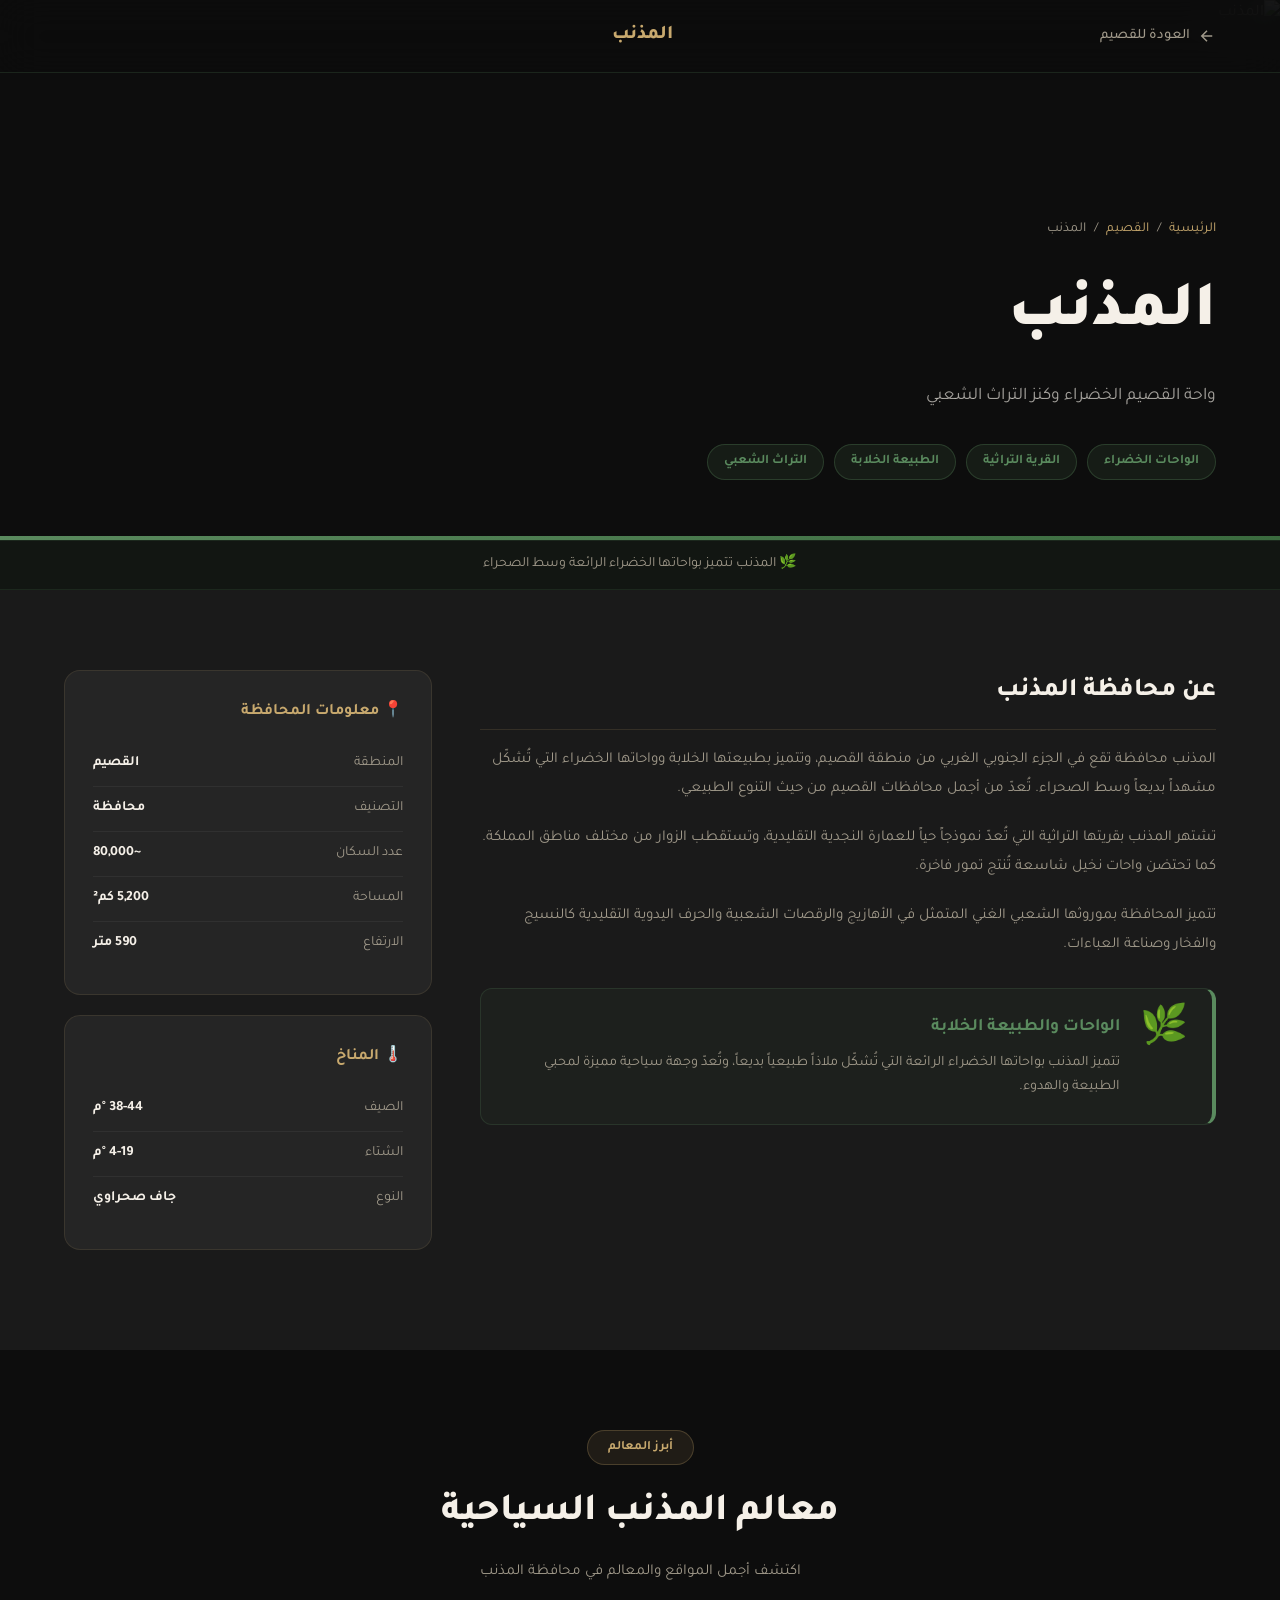
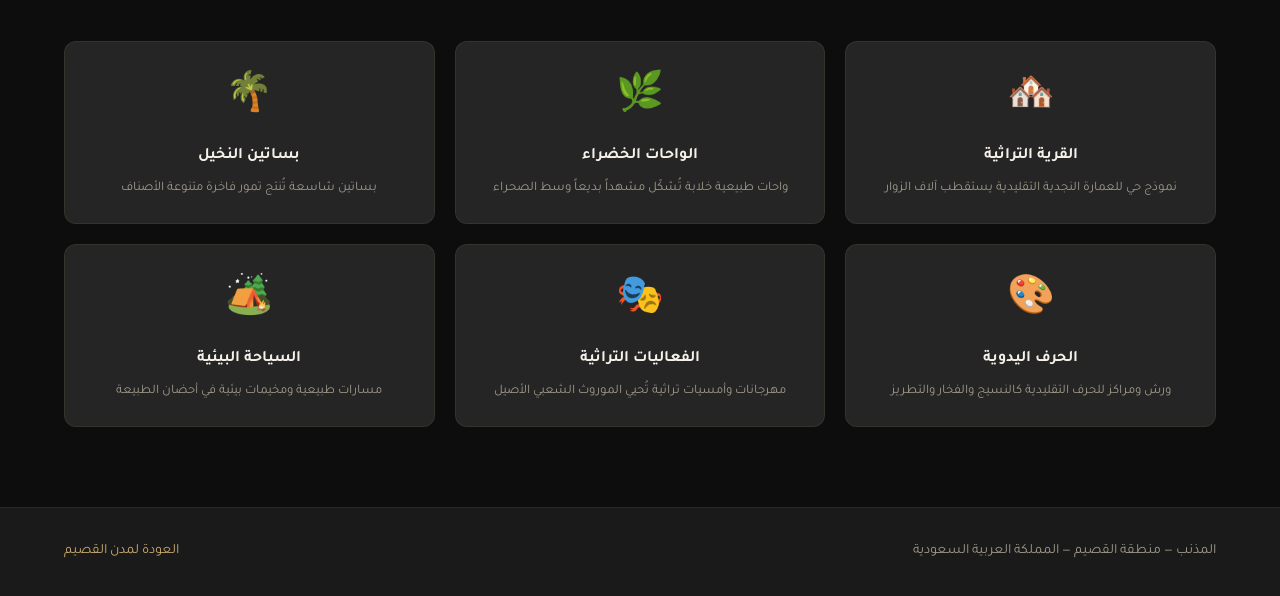
==== almithnab.html @ 9f779dbe "Add files via upload" ====
<!DOCTYPE html>
<html lang="ar" dir="rtl">
<head>
    <meta charset="UTF-8">
    <meta name="viewport" content="width=device-width, initial-scale=1.0">
    <title>المذنب - واحة القصيم الخضراء</title>
    <link rel="stylesheet" href="qassim.css">
    <link rel="stylesheet" href="almithnab.css">
    <link href="https://fonts.googleapis.com/css2?family=Tajawal:wght@300;400;500;700;800;900&display=swap" rel="stylesheet">
</head>
<body>

    <!-- Header -->
    <header class="site-header">
        <div class="header-content">
            <a href="index.html" class="back-btn">
                <svg viewBox="0 0 24 24" fill="none" stroke="currentColor" stroke-width="2">
                    <path d="M5 12h14M12 5l7 7-7 7"/>
                </svg>
                العودة للقصيم
            </a>
            <div class="logo-text">
                <h1>المذنب</h1>
            </div>
            <div class="header-spacer"></div>
        </div>
    </header>

    <!-- Hero -->
    <section class="city-hero">
        <div class="hero-bg">
            <img src="../images/almithnab.jpg" alt="المذنب">
            <div class="hero-overlay"></div>
        </div>
        <div class="city-hero-content">
            <div class="breadcrumb">
                <a href="../index.html">الرئيسية</a>
                <span>/</span>
                <a href="index.html">القصيم</a>
                <span>/</span>
                <span>المذنب</span>
            </div>
            <h2>المذنب</h2>
            <p class="subtitle">واحة القصيم الخضراء وكنز التراث الشعبي</p>
            <div class="city-tags">
                <span class="city-tag-item">الواحات الخضراء</span>
                <span class="city-tag-item">القرية التراثية</span>
                <span class="city-tag-item">الطبيعة الخلابة</span>
                <span class="city-tag-item">التراث الشعبي</span>
            </div>
        </div>
    </section>

    <!-- محتوى المدينة -->
    <section class="city-content">
        <div class="container">
            <div class="content-grid">
                <div class="content-main">
                    <h3>عن محافظة المذنب</h3>
                    <p>المذنب محافظة تقع في الجزء الجنوبي الغربي من منطقة القصيم، وتتميز بطبيعتها الخلابة وواحاتها الخضراء التي تُشكّل مشهداً بديعاً وسط الصحراء. تُعدّ من أجمل محافظات القصيم من حيث التنوع الطبيعي.</p>
                    <p>تشتهر المذنب بقريتها التراثية التي تُعدّ نموذجاً حياً للعمارة النجدية التقليدية، وتستقطب الزوار من مختلف مناطق المملكة. كما تحتضن واحات نخيل شاسعة تُنتج تمور فاخرة.</p>
                    <p>تتميز المحافظة بموروثها الشعبي الغني المتمثل في الأهازيج والرقصات الشعبية والحرف اليدوية التقليدية كالنسيج والفخار وصناعة العباءات.</p>

                    <div class="highlight-box">
                        <div class="highlight-icon">🌿</div>
                        <div>
                            <h4>الواحات والطبيعة الخلابة</h4>
                            <p>تتميز المذنب بواحاتها الخضراء الرائعة التي تُشكّل ملاذاً طبيعياً بديعاً، وتُعدّ وجهة سياحية مميزة لمحبي الطبيعة والهدوء.</p>
                        </div>
                    </div>
                </div>

                <div class="content-sidebar">
                    <div class="info-card">
                        <h4>📍 معلومات المحافظة</h4>
                        <div class="info-row">
                            <span class="label">المنطقة</span>
                            <span class="value">القصيم</span>
                        </div>
                        <div class="info-row">
                            <span class="label">التصنيف</span>
                            <span class="value">محافظة</span>
                        </div>
                        <div class="info-row">
                            <span class="label">عدد السكان</span>
                            <span class="value">~80,000</span>
                        </div>
                        <div class="info-row">
                            <span class="label">المساحة</span>
                            <span class="value">5,200 كم²</span>
                        </div>
                        <div class="info-row">
                            <span class="label">الارتفاع</span>
                            <span class="value">590 متر</span>
                        </div>
                    </div>

                    <div class="info-card">
                        <h4>🌡️ المناخ</h4>
                        <div class="info-row">
                            <span class="label">الصيف</span>
                            <span class="value">38-44 °م</span>
                        </div>
                        <div class="info-row">
                            <span class="label">الشتاء</span>
                            <span class="value">4-19 °م</span>
                        </div>
                        <div class="info-row">
                            <span class="label">النوع</span>
                            <span class="value">جاف صحراوي</span>
                        </div>
                    </div>
                </div>
            </div>
        </div>
    </section>

    <!-- المعالم -->
    <section class="landmarks-section">
        <div class="container">
            <div class="section-header">
                <span class="tag">أبرز المعالم</span>
                <h3>معالم المذنب السياحية</h3>
                <p>اكتشف أجمل المواقع والمعالم في محافظة المذنب</p>
            </div>
            <div class="landmarks-grid">
                <div class="landmark-card">
                    <div class="landmark-icon">🏘️</div>
                    <h5>القرية التراثية</h5>
                    <p>نموذج حي للعمارة النجدية التقليدية يستقطب آلاف الزوار</p>
                </div>
                <div class="landmark-card">
                    <div class="landmark-icon">🌿</div>
                    <h5>الواحات الخضراء</h5>
                    <p>واحات طبيعية خلابة تُشكّل مشهداً بديعاً وسط الصحراء</p>
                </div>
                <div class="landmark-card">
                    <div class="landmark-icon">🌴</div>
                    <h5>بساتين النخيل</h5>
                    <p>بساتين شاسعة تُنتج تمور فاخرة متنوعة الأصناف</p>
                </div>
                <div class="landmark-card">
                    <div class="landmark-icon">🎨</div>
                    <h5>الحرف اليدوية</h5>
                    <p>ورش ومراكز للحرف التقليدية كالنسيج والفخار والتطريز</p>
                </div>
                <div class="landmark-card">
                    <div class="landmark-icon">🎭</div>
                    <h5>الفعاليات التراثية</h5>
                    <p>مهرجانات وأمسيات تراثية تُحيي الموروث الشعبي الأصيل</p>
                </div>
                <div class="landmark-card">
                    <div class="landmark-icon">🏕️</div>
                    <h5>السياحة البيئية</h5>
                    <p>مسارات طبيعية ومخيمات بيئية في أحضان الطبيعة</p>
                </div>
            </div>
        </div>
    </section>

    <!-- Footer -->
    <footer class="page-footer">
        <div class="container">
            <p>المذنب &mdash; منطقة القصيم &mdash; المملكة العربية السعودية</p>
            <a href="index.html">العودة لمدن القصيم</a>
        </div>
    </footer>

    <script src="almithnab.js"></script>
</body>
</html>
---- qassim.css ----
/* ===== المتغيرات والأساسيات ===== */
@import url('https://fonts.googleapis.com/css2?family=Tajawal:wght@300;400;500;700;800;900&display=swap');

:root {
    --gold: #c8a96e;
    --gold-light: #e8c98e;
    --gold-dark: #a07840;
    --dark: #0d0d0d;
    --dark-2: #1a1a1a;
    --dark-3: #252525;
    --dark-4: #2e2e2e;
    --text-light: #f5f0e8;
    --text-muted: #a0998a;
    --green: #4a7c59;
    --green-light: #6aad7e;
    --white: #ffffff;
    --shadow: 0 20px 60px rgba(0,0,0,0.4);
    --radius: 16px;
    --transition: all 0.4s cubic-bezier(0.25, 0.8, 0.25, 1);
}

*, *::before, *::after { margin: 0; padding: 0; box-sizing: border-box; }
html { scroll-behavior: smooth; }

body {
    font-family: 'Tajawal', sans-serif;
    background-color: var(--dark);
    color: var(--text-light);
    direction: rtl;
    overflow-x: hidden;
    line-height: 1.7;
}

a { text-decoration: none; color: inherit; }
img { max-width: 100%; display: block; }
.container { max-width: 1200px; margin: 0 auto; padding: 0 24px; }

/* ===== الهيدر ===== */
.site-header {
    position: fixed;
    top: 0; right: 0; left: 0;
    z-index: 1000;
    background: rgba(13,13,13,0.92);
    backdrop-filter: blur(20px);
    border-bottom: 1px solid rgba(200,169,110,0.15);
}

.header-content {
    max-width: 1200px;
    margin: 0 auto;
    padding: 0 24px;
    display: flex;
    align-items: center;
    justify-content: space-between;
    height: 72px;
}

.back-btn {
    display: flex;
    align-items: center;
    gap: 8px;
    color: var(--text-muted);
    font-size: 0.9rem;
    font-weight: 500;
    transition: var(--transition);
}

.back-btn svg {
    width: 18px; height: 18px;
    transform: rotate(180deg);
}

.back-btn:hover { color: var(--gold); }

.logo-text h1 {
    font-size: 1.2rem;
    font-weight: 800;
    color: var(--gold);
}

.header-spacer { width: 120px; }

/* ===== هيرو المنطقة ===== */
.region-hero {
    position: relative;
    min-height: 70vh;
    display: flex;
    align-items: flex-end;
    padding-bottom: 60px;
    overflow: hidden;
}

.hero-bg {
    position: absolute;
    inset: 0;
}

.hero-bg img {
    width: 100%;
    height: 100%;
    object-fit: cover;
}

.hero-overlay {
    position: absolute;
    inset: 0;
    background: linear-gradient(to bottom, rgba(13,13,13,0.3) 0%, rgba(13,13,13,0.85) 100%);
}

.hero-content {
    position: relative;
    z-index: 1;
    max-width: 1200px;
    margin: 0 auto;
    padding: 80px 24px 0;
    width: 100%;
}

.breadcrumb {
    display: flex;
    align-items: center;
    gap: 8px;
    font-size: 0.85rem;
    color: var(--text-muted);
    margin-bottom: 20px;
}

.breadcrumb a { color: var(--gold); }
.breadcrumb a:hover { text-decoration: underline; }

.hero-content h2 {
    font-size: clamp(2.5rem, 5vw, 4rem);
    font-weight: 900;
    color: var(--text-light);
    margin-bottom: 16px;
    line-height: 1.2;
}

.hero-content p {
    font-size: 1.1rem;
    color: rgba(245,240,232,0.7);
    margin-bottom: 40px;
    max-width: 500px;
}

.hero-stats {
    display: flex;
    gap: 40px;
}

.hero-stat {
    display: flex;
    flex-direction: column;
    gap: 4px;
}

.hero-stat .num {
    font-size: 1.8rem;
    font-weight: 900;
    color: var(--gold);
    line-height: 1;
}

.hero-stat .label {
    font-size: 0.8rem;
    color: var(--text-muted);
}

/* ===== عن المنطقة ===== */
.about-region {
    padding: 80px 0;
    background: var(--dark-2);
}

.about-content {
    display: grid;
    grid-template-columns: 1fr 1fr;
    gap: 64px;
    align-items: start;
}

.tag {
    display: inline-block;
    background: rgba(200,169,110,0.1);
    border: 1px solid rgba(200,169,110,0.25);
    color: var(--gold);
    font-size: 0.8rem;
    font-weight: 600;
    padding: 6px 20px;
    border-radius: 50px;
    margin-bottom: 16px;
}

.about-text h3 {
    font-size: 1.8rem;
    font-weight: 800;
    color: var(--text-light);
    margin-bottom: 16px;
    line-height: 1.3;
}

.about-text p {
    font-size: 0.95rem;
    color: var(--text-muted);
    line-height: 1.9;
    margin-bottom: 16px;
}

.about-features {
    display: flex;
    flex-direction: column;
    gap: 20px;
}

.feature-item {
    display: flex;
    align-items: flex-start;
    gap: 16px;
    background: var(--dark-3);
    border: 1px solid rgba(200,169,110,0.1);
    border-radius: 12px;
    padding: 20px;
    transition: var(--transition);
}

.feature-item:hover {
    border-color: rgba(200,169,110,0.3);
    transform: translateX(-4px);
}

.feature-icon {
    font-size: 1.8rem;
    line-height: 1;
    flex-shrink: 0;
}

.feature-item h4 {
    font-size: 1rem;
    font-weight: 700;
    color: var(--text-light);
    margin-bottom: 4px;
}

.feature-item p {
    font-size: 0.85rem;
    color: var(--text-muted);
}

/* ===== قسم المدن ===== */
.cities-section {
    padding: 80px 0;
    background: var(--dark);
}

.section-header {
    text-align: center;
    margin-bottom: 56px;
}

.section-header h3 {
    font-size: clamp(1.6rem, 3vw, 2.4rem);
    font-weight: 800;
    color: var(--text-light);
    margin-bottom: 12px;
}

.section-header p {
    font-size: 0.95rem;
    color: var(--text-muted);
    max-width: 500px;
    margin: 0 auto;
}

.cities-grid {
    display: grid;
    grid-template-columns: repeat(2, 1fr);
    gap: 24px;
}

.city-card {
    background: var(--dark-3);
    border-radius: var(--radius);
    overflow: hidden;
    border: 1px solid rgba(200,169,110,0.1);
    transition: var(--transition);
    display: block;
}

.city-card:hover {
    transform: translateY(-6px);
    border-color: rgba(200,169,110,0.35);
    box-shadow: 0 20px 60px rgba(0,0,0,0.4);
}

.city-img-wrap {
    position: relative;
    height: 220px;
    overflow: hidden;
}

.city-img-wrap img {
    width: 100%;
    height: 100%;
    object-fit: cover;
    transition: transform 0.6s ease;
}

.city-card:hover .city-img-wrap img {
    transform: scale(1.08);
}

.city-overlay {
    position: absolute;
    inset: 0;
    background: linear-gradient(to bottom, transparent 50%, rgba(13,13,13,0.8) 100%);
}

.city-num {
    position: absolute;
    top: 16px;
    left: 16px;
    font-size: 1.4rem;
    font-weight: 900;
    color: rgba(200,169,110,0.5);
    font-family: 'Tajawal', sans-serif;
}

.city-info {
    padding: 24px;
}

.city-info h4 {
    font-size: 1.3rem;
    font-weight: 800;
    color: var(--text-light);
    margin-bottom: 8px;
}

.city-info p {
    font-size: 0.88rem;
    color: var(--text-muted);
    line-height: 1.7;
    margin-bottom: 16px;
}

.explore-link {
    font-size: 0.9rem;
    font-weight: 700;
    color: var(--gold);
    transition: var(--transition);
}

.city-card:hover .explore-link {
    letter-spacing: 0.5px;
}

/* ===== صفحة المدينة الفردية ===== */
.city-hero {
    position: relative;
    min-height: 60vh;
    display: flex;
    align-items: flex-end;
    padding-bottom: 60px;
    overflow: hidden;
}

.city-hero .hero-bg { position: absolute; inset: 0; }
.city-hero .hero-bg img { width: 100%; height: 100%; object-fit: cover; }
.city-hero .hero-overlay {
    position: absolute; inset: 0;
    background: linear-gradient(to bottom, rgba(13,13,13,0.2) 0%, rgba(13,13,13,0.88) 100%);
}

.city-hero-content {
    position: relative;
    z-index: 1;
    max-width: 1200px;
    margin: 0 auto;
    padding: 80px 24px 0;
    width: 100%;
}

.city-hero-content h2 {
    font-size: clamp(2.5rem, 5vw, 4.5rem);
    font-weight: 900;
    color: var(--text-light);
    margin-bottom: 12px;
}

.city-hero-content .subtitle {
    font-size: 1.1rem;
    color: rgba(245,240,232,0.65);
    margin-bottom: 32px;
}

.city-tags {
    display: flex;
    flex-wrap: wrap;
    gap: 10px;
}

.city-tag-item {
    background: rgba(200,169,110,0.15);
    border: 1px solid rgba(200,169,110,0.3);
    color: var(--gold);
    font-size: 0.82rem;
    font-weight: 600;
    padding: 6px 16px;
    border-radius: 50px;
}

/* ===== محتوى المدينة ===== */
.city-content {
    padding: 80px 0;
    background: var(--dark-2);
}

.content-grid {
    display: grid;
    grid-template-columns: 2fr 1fr;
    gap: 48px;
    align-items: start;
}

.content-main h3 {
    font-size: 1.6rem;
    font-weight: 800;
    color: var(--text-light);
    margin-bottom: 16px;
    padding-bottom: 16px;
    border-bottom: 1px solid rgba(200,169,110,0.15);
}

.content-main p {
    font-size: 0.95rem;
    color: var(--text-muted);
    line-height: 1.9;
    margin-bottom: 20px;
}

.info-card {
    background: var(--dark-3);
    border: 1px solid rgba(200,169,110,0.12);
    border-radius: var(--radius);
    padding: 28px;
    margin-bottom: 20px;
}

.info-card h4 {
    font-size: 1rem;
    font-weight: 700;
    color: var(--gold);
    margin-bottom: 16px;
    display: flex;
    align-items: center;
    gap: 8px;
}

.info-row {
    display: flex;
    justify-content: space-between;
    align-items: center;
    padding: 10px 0;
    border-bottom: 1px solid rgba(255,255,255,0.05);
    font-size: 0.88rem;
}

.info-row:last-child { border-bottom: none; }
.info-row .label { color: var(--text-muted); }
.info-row .value { color: var(--text-light); font-weight: 600; }

/* ===== معالم المدينة ===== */
.landmarks-section {
    padding: 80px 0;
    background: var(--dark);
}

.landmarks-grid {
    display: grid;
    grid-template-columns: repeat(3, 1fr);
    gap: 20px;
}

.landmark-card {
    background: var(--dark-3);
    border: 1px solid rgba(200,169,110,0.1);
    border-radius: 12px;
    padding: 24px;
    transition: var(--transition);
    text-align: center;
}

.landmark-card:hover {
    border-color: rgba(200,169,110,0.3);
    transform: translateY(-4px);
}

.landmark-icon {
    font-size: 2.4rem;
    margin-bottom: 12px;
}

.landmark-card h5 {
    font-size: 1rem;
    font-weight: 700;
    color: var(--text-light);
    margin-bottom: 8px;
}

.landmark-card p {
    font-size: 0.82rem;
    color: var(--text-muted);
    line-height: 1.6;
}

/* ===== الفوتر ===== */
.page-footer {
    background: var(--dark-2);
    border-top: 1px solid rgba(200,169,110,0.1);
    padding: 32px 0;
}

.page-footer .container {
    display: flex;
    align-items: center;
    justify-content: space-between;
}

.page-footer p {
    font-size: 0.88rem;
    color: var(--text-muted);
}

.page-footer a {
    font-size: 0.88rem;
    color: var(--gold);
    transition: var(--transition);
}

.page-footer a:hover { text-decoration: underline; }

/* ===== التجاوب ===== */
@media (max-width: 900px) {
    .about-content { grid-template-columns: 1fr; gap: 40px; }
    .cities-grid { grid-template-columns: 1fr; }
    .content-grid { grid-template-columns: 1fr; }
    .landmarks-grid { grid-template-columns: repeat(2, 1fr); }
}

@media (max-width: 600px) {
    .hero-stats { gap: 24px; }
    .landmarks-grid { grid-template-columns: 1fr; }
    .page-footer .container { flex-direction: column; gap: 12px; text-align: center; }
}
---- almithnab.css ----
/* ===== CSS خاص بمدينة المذنب ===== */

/* لون مميز للمذنب - أخضر طبيعي */
:root {
    --city-color: #5a8a5e;
    --city-color-light: #7aaa7e;
    --city-color-dark: #3a6a3e;
    --city-gradient: linear-gradient(135deg, #5a8a5e 0%, #3a6a3e 100%);
}

.site-header { border-bottom-color: rgba(90, 138, 94, 0.2); }

.city-hero::after {
    content: '';
    position: absolute;
    bottom: 0; left: 0; right: 0;
    height: 4px;
    background: var(--city-gradient);
}

.highlight-box {
    display: flex;
    align-items: flex-start;
    gap: 20px;
    background: rgba(90, 138, 94, 0.06);
    border: 1px solid rgba(90, 138, 94, 0.2);
    border-right: 4px solid var(--city-color);
    border-radius: 12px;
    padding: 24px;
    margin-top: 28px;
}

.highlight-icon { font-size: 2.4rem; flex-shrink: 0; line-height: 1; }

.highlight-box h4 {
    font-size: 1.1rem;
    font-weight: 700;
    color: var(--city-color);
    margin-bottom: 8px;
}

.highlight-box p {
    font-size: 0.9rem;
    color: var(--text-muted);
    line-height: 1.7;
    margin: 0;
}

.city-tag-item {
    background: rgba(90, 138, 94, 0.12);
    border-color: rgba(90, 138, 94, 0.3);
    color: var(--city-color);
}

.landmark-card:hover {
    background: rgba(90, 138, 94, 0.05);
    border-color: rgba(90, 138, 94, 0.3);
}

@keyframes fadeInUp {
    from { opacity: 0; transform: translateY(20px); }
    to { opacity: 1; transform: translateY(0); }
}

.city-hero-content h2 { animation: fadeInUp 0.8s ease 0.1s both; }
.city-hero-content .subtitle { animation: fadeInUp 0.8s ease 0.2s both; }
.city-tags { animation: fadeInUp 0.8s ease 0.3s both; }
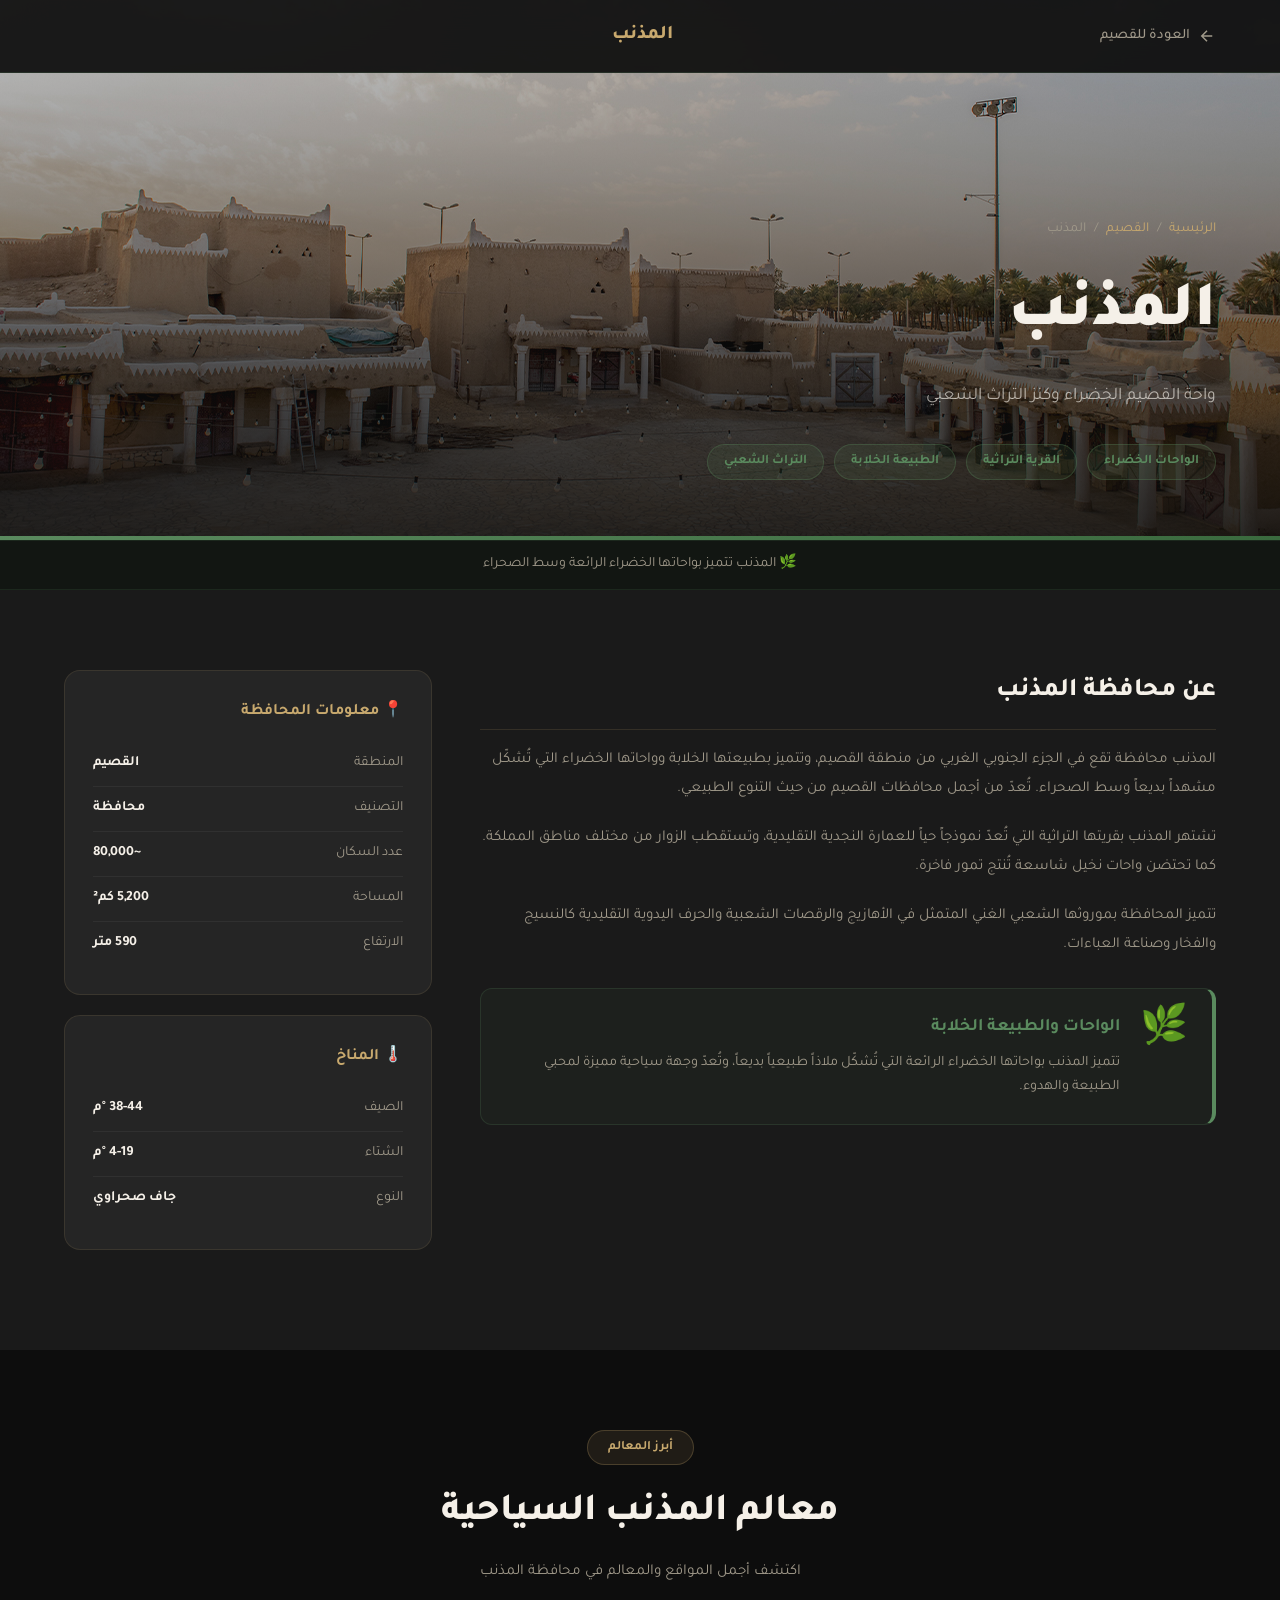
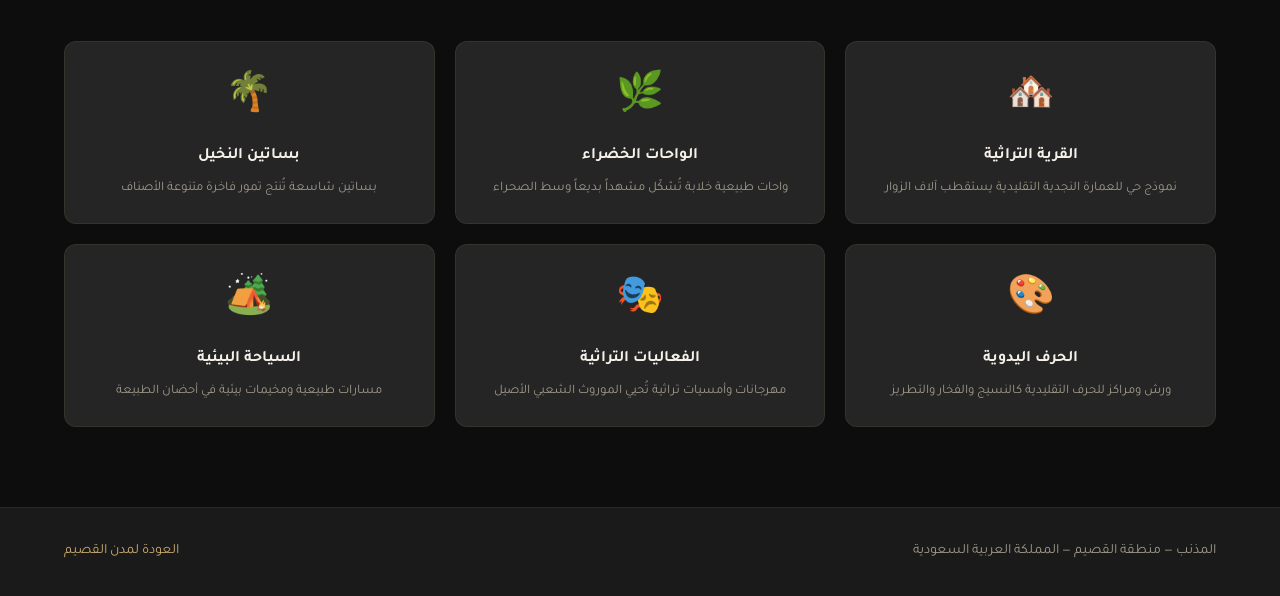
==== commit 93c83df0: "Update image source path in almithnab.html" ====
--- a/almithnab.html
+++ b/almithnab.html
@@ -29,7 +29,7 @@
     <!-- Hero -->
     <section class="city-hero">
         <div class="hero-bg">
-            <img src="../images/almithnab.jpg" alt="المذنب">
+            <img src="almithnab.jpg" alt="المذنب">
             <div class="hero-overlay"></div>
         </div>
         <div class="city-hero-content">
